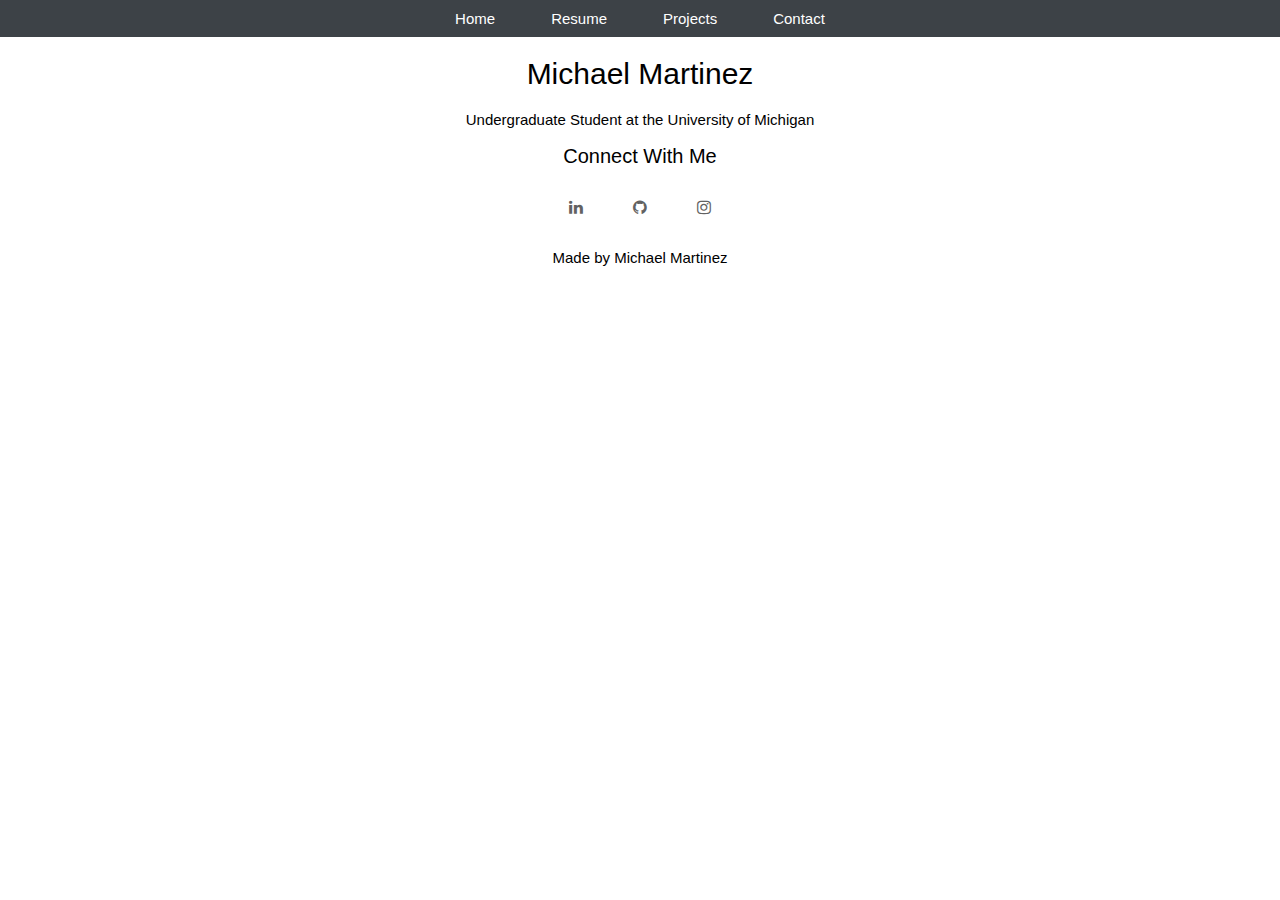
==== index.html @ c3ffb776 "modified layout" ====
<!doctype html>
<html lang="en-US">
<head>
  <meta charset="utf-8">
  <meta name="viewport" content="width=device-width, initial-scale=1">
  <meta name="keywords" content="Michael Martinez">
  <meta name="description" content="Michael Martinez's Personal Website">
  <link rel="shortcut icon" type="image/jpg" href="favicon.jpg">
  <link rel="stylesheet" type="text/css" href="main.css">
  <link rel="stylesheet" href="https://cdnjs.cloudflare.com/ajax/libs/font-awesome/4.7.0/css/font-awesome.min.css">
  <title>Michael Martinez</title>
</head>

<body>
  <div id="page">
    <section id="homepage">
      <!-- Navigation Bar -->
      <section id="navbar">
        <div class="container">
          <ul class="topnav" id="myTopnav">
            <li><a href="index.html">Home</a></li>
            <li><a href="resume.html">Resume</a></li>
            <li><a href="projects.html">Projects</a></li>
            <li><a href="Contact.html">Contact</a></li>
          </ul>
        </div>
      </section>
  
      <!-- Title -->
      <section id="title">
        <div class="container">
          <h1>Michael Martinez</h1>
        </div>
      </section>
  
      <!-- About -->
      <section id="about">
        <div class="container">
          <p>Undergraduate Student at the University of Michigan</p>
        </div>
      </section>
    </section>
  
    <!-- Footer -->
    <section id="footer">
      <div class="container">
        <h2>Connect With Me</h2>
        <a href="https://www.linkedin.com/in/micsmar/" class="fa fa-linkedin"></a>
        <a href="https://github.com/micsmar" class="fa fa-github"></a>
        <a href="https://www.instagram.com/michael.s.martinez/" class="fa fa-instagram"></a>
        <p class="copyright">Made by Michael Martinez</p>
      </div>
    </section>

  </div>

</body>
</html>
---- main.css ----
html, body {
    margin: 0;
    padding: 0;
    width: 100%;
    overflow-x: hidden;
    text-align: center;
    font-size: 100%;
}

body {
    background: #fff;
    font-family: -apple-system, BlinkMacSystemFont, "Segoe UI", "Helvitica Neue", Helvetica, sans-serif;
    font-weight: 400;
    text-rendering: optimizeLegibility;
}

h1, h2, p {
    font-weight: 400;
}

h1 {
    font-size: 30px;
}

h2 {
    font-size: 20px;
}

p {
    font-size: 15px;
}

img {
    max-width: 100%;
    height: auto;
}

/* Navigation Bar */

/* Remove margins and padding from the list, and add a black background color */
ul.topnav {
    list-style-type: none;
    margin: 0;
    padding: 0;
    overflow: hidden;
    background-color: #3d4247;
    display: flex;
    justify-content: center;
}

/* Float the list items side by side */
ul.topnav li {float: left;}

/* Style the links inside the list items */
ul.topnav li a {
    display: inline-block;
    color: #fff;
    text-align: center;
    padding: 10px 28px;
    text-decoration: none;
    transition: 0.5s;
    font-size: 15px;
    font-weight: 400;
}

/* Change background color of links on hover */
ul.topnav li a:hover {background-color: #4f555c;}

/* Hide the list item that contains the link that should open and close the topnav on small screens */
ul.topnav li.icon {display: none;}

/* About */

/* Footer */
footer {
    background: #272829;
}

footer h2 {
    color: #fff;
    padding-top: 30px;
    padding-bottom: 10px
}

footer .copyright {
    color: #fff;
    padding-top: 10px;
    padding-bottom: 30px;
}

/* Socials */
.fa {
    padding: 15px;
    font-size: 25px;
    color: #626262;
    width: 20px;
    height: 20px;
    text-align: center;
    text-decoration: none;
    margin: 0px 5px;
    border-radius: 50%;
}

.fa:hover {
    background-color: #8d8d8d;
    color: #fff;
}
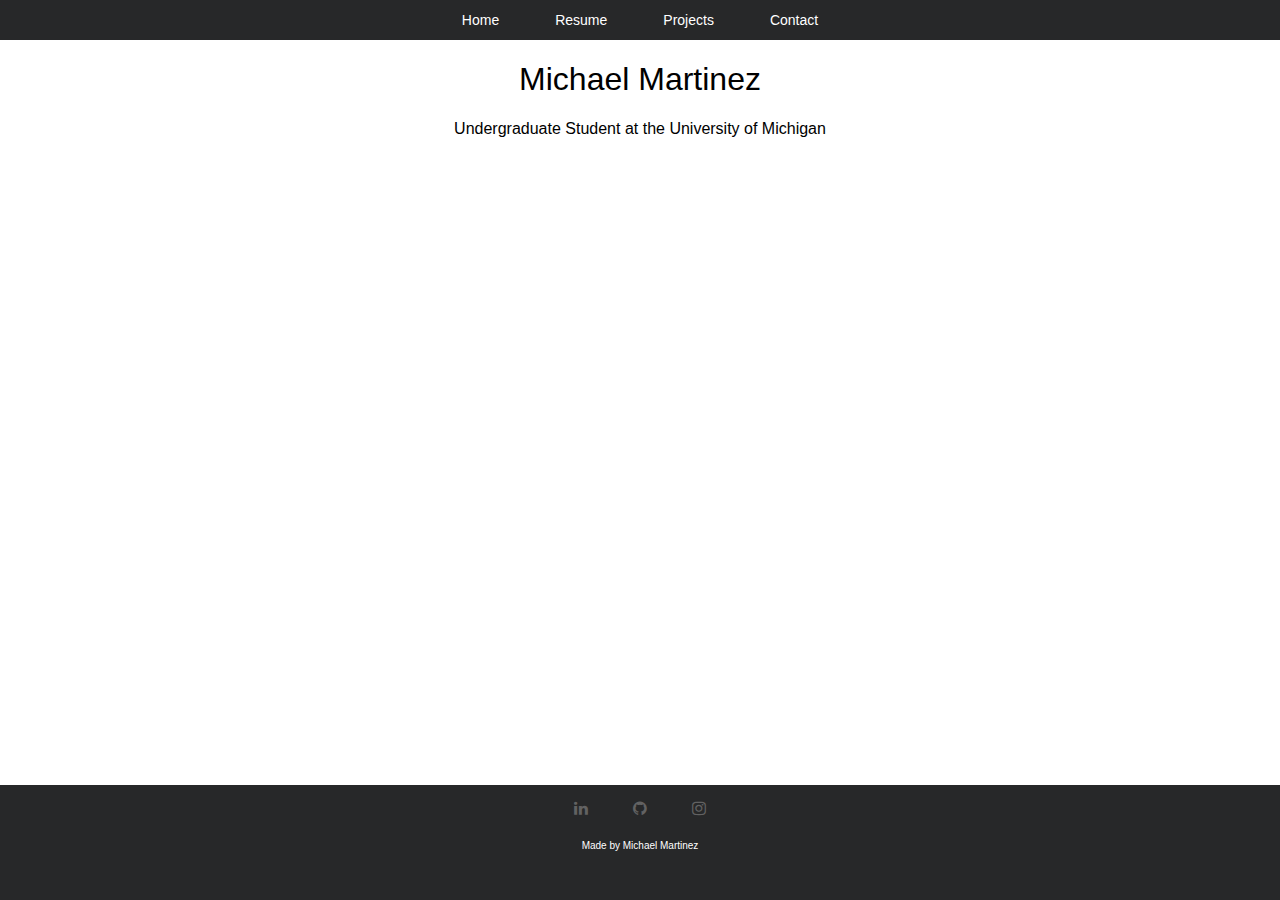
==== commit 247764af: "ready for revision" ====
--- a/index.html
+++ b/index.html
@@ -12,7 +12,7 @@
 </head>
 
 <body>
-  <div id="page">
+  <div id="pageone">
     <section id="homepage">
       <!-- Navigation Bar -->
       <section id="navbar">
@@ -21,20 +21,20 @@
             <li><a href="index.html">Home</a></li>
             <li><a href="resume.html">Resume</a></li>
             <li><a href="projects.html">Projects</a></li>
-            <li><a href="Contact.html">Contact</a></li>
+            <li><a href="contact.html">Contact</a></li>
           </ul>
         </div>
       </section>
   
       <!-- Title -->
-      <section id="title">
+      <section id="hometitle">
         <div class="container">
           <h1>Michael Martinez</h1>
         </div>
       </section>
   
       <!-- About -->
-      <section id="about">
+      <section id="homeabout">
         <div class="container">
           <p>Undergraduate Student at the University of Michigan</p>
         </div>
@@ -44,7 +44,6 @@
     <!-- Footer -->
     <section id="footer">
       <div class="container">
-        <h2>Connect With Me</h2>
         <a href="https://www.linkedin.com/in/micsmar/" class="fa fa-linkedin"></a>
         <a href="https://github.com/micsmar" class="fa fa-github"></a>
         <a href="https://www.instagram.com/michael.s.martinez/" class="fa fa-instagram"></a>
--- a/main.css
+++ b/main.css
@@ -5,10 +5,10 @@
     overflow-x: hidden;
     text-align: center;
     font-size: 100%;
+    min-height: 100%;
 }
 
 body {
-    background: #fff;
     font-family: -apple-system, BlinkMacSystemFont, "Segoe UI", "Helvitica Neue", Helvetica, sans-serif;
     font-weight: 400;
     text-rendering: optimizeLegibility;
@@ -16,18 +16,6 @@
 
 h1, h2, p {
     font-weight: 400;
-}
-
-h1 {
-    font-size: 30px;
-}
-
-h2 {
-    font-size: 20px;
-}
-
-p {
-    font-size: 15px;
 }
 
 img {
@@ -43,7 +31,7 @@
     margin: 0;
     padding: 0;
     overflow: hidden;
-    background-color: #3d4247;
+    background-color: #272829;
     display: flex;
     justify-content: center;
 }
@@ -56,10 +44,10 @@
     display: inline-block;
     color: #fff;
     text-align: center;
-    padding: 10px 28px;
+    padding: 12px 28px;
     text-decoration: none;
     transition: 0.5s;
-    font-size: 15px;
+    font-size: 14px;
     font-weight: 400;
 }
 
@@ -69,32 +57,74 @@
 /* Hide the list item that contains the link that should open and close the topnav on small screens */
 ul.topnav li.icon {display: none;}
 
+#page {
+    position: relative;
+    min-height: 100vh;
+    background-image: url("per1.jpg");
+    background-repeat: no-repeat;
+    background-attachment: fixed;
+    background-size: cover;
+    background-position: top center;
+}
+
+#homepage {
+    padding-bottom: 115px;
+}
+
+/* Title */
+#title {
+    padding-top: 300px;
+    padding-bottom: 0;
+}
+
+#title h1 {
+    color: #000;
+    font-size: 80px;
+    font-weight: 500;
+    margin: 0;
+}
+
 /* About */
+#about {
+    padding-bottom: 100px;
+}
+
+#about p {
+    color: #000;
+    font-size: 30px;
+    margin: 0;
+}
 
 /* Footer */
-footer {
+#footer {
     background: #272829;
+    justify-content: center;
+    position: absolute;
+    width: 100%;
+    bottom: 0;
+    height: 115px;
 }
 
-footer h2 {
+#footer h2 {
     color: #fff;
-    padding-top: 30px;
-    padding-bottom: 10px
+    padding-top: 0px;
+    padding-bottom: 0px;
+    font-size: 14px;
 }
 
-footer .copyright {
+#footer .copyright {
     color: #fff;
-    padding-top: 10px;
-    padding-bottom: 30px;
+    padding-top: 0px;
+    padding-bottom: 0px; 
+    font-size: 10px;
 }
 
 /* Socials */
 .fa {
     padding: 15px;
-    font-size: 25px;
     color: #626262;
-    width: 20px;
-    height: 20px;
+    width: 15px;
+    height: 15px;
     text-align: center;
     text-decoration: none;
     margin: 0px 5px;
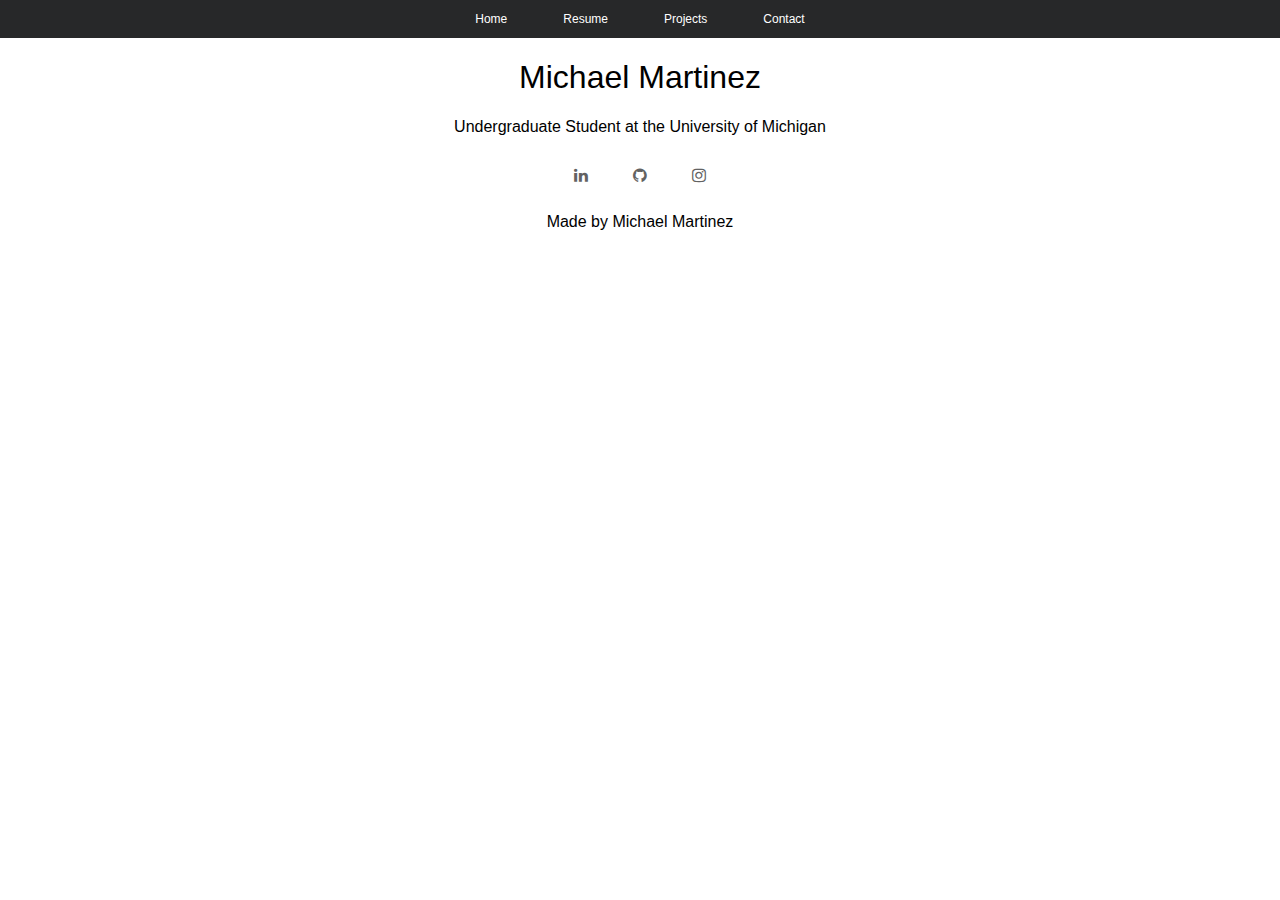
==== commit 90277355: "made minor changes to style" ====
--- a/index.html
+++ b/index.html
@@ -1,57 +1,64 @@
-<!doctype html>
+<!DOCTYPE html>
 <html lang="en-US">
-<head>
-  <meta charset="utf-8">
-  <meta name="viewport" content="width=device-width, initial-scale=1">
-  <meta name="keywords" content="Michael Martinez">
-  <meta name="description" content="Michael Martinez's Personal Website">
-  <link rel="shortcut icon" type="image/jpg" href="favicon.jpg">
-  <link rel="stylesheet" type="text/css" href="main.css">
-  <link rel="stylesheet" href="https://cdnjs.cloudflare.com/ajax/libs/font-awesome/4.7.0/css/font-awesome.min.css">
-  <title>Michael Martinez</title>
-</head>
+  <head>
+    <meta charset="utf-8" />
+    <meta name="viewport" content="width=device-width, initial-scale=1.0" />
+    <meta name="keywords" content="Michael Martinez" />
+    <meta name="description" content="Michael Martinez's Personal Website" />
+    <link rel="shortcut icon" type="image/jpg" href="favicon.jpg" />
+    <link rel="stylesheet" type="text/css" href="main.css" />
+    <link
+      rel="stylesheet"
+      href="https://cdnjs.cloudflare.com/ajax/libs/font-awesome/4.7.0/css/font-awesome.min.css"
+    />
+    <title>Michael Martinez</title>
+  </head>
 
-<body>
-  <div id="pageone">
-    <section id="homepage">
-      <!-- Navigation Bar -->
-      <section id="navbar">
+  <body>
+    <div id="page-home">
+      <section id="page-main">
+        <!-- Navigation Bar -->
+        <section id="navbar">
+          <div class="container">
+            <ul class="topnav" id="myTopnav">
+              <li><a href="index.html">Home</a></li>
+              <li><a href="resume.html">Resume</a></li>
+              <li><a href="projects.html">Projects</a></li>
+              <li><a href="contact.html">Contact</a></li>
+            </ul>
+          </div>
+        </section>
+
+        <!-- Title -->
+        <section id="home-title">
+          <div class="container">
+            <h1 class="home-header">Michael Martinez</h1>
+          </div>
+        </section>
+
+        <!-- About -->
+        <section id="home-about">
+          <div class="container">
+            <p>Undergraduate Student at the University of Michigan</p>
+          </div>
+        </section>
+      </section>
+
+      <!-- Footer -->
+      <section id="page-footer">
         <div class="container">
-          <ul class="topnav" id="myTopnav">
-            <li><a href="index.html">Home</a></li>
-            <li><a href="resume.html">Resume</a></li>
-            <li><a href="projects.html">Projects</a></li>
-            <li><a href="contact.html">Contact</a></li>
-          </ul>
+          <a
+            href="https://www.linkedin.com/in/micsmar/"
+            class="fa fa-linkedin"
+          ></a>
+          <a href="https://github.com/micsmar" class="fa fa-github"></a>
+          <a
+            href="https://www.instagram.com/michael.s.martinez/"
+            class="fa fa-instagram"
+          ></a>
+          <p class="copyright">Made by Michael Martinez</p>
         </div>
       </section>
-  
-      <!-- Title -->
-      <section id="hometitle">
-        <div class="container">
-          <h1>Michael Martinez</h1>
-        </div>
-      </section>
-  
-      <!-- About -->
-      <section id="homeabout">
-        <div class="container">
-          <p>Undergraduate Student at the University of Michigan</p>
-        </div>
-      </section>
-    </section>
-  
-    <!-- Footer -->
-    <section id="footer">
-      <div class="container">
-        <a href="https://www.linkedin.com/in/micsmar/" class="fa fa-linkedin"></a>
-        <a href="https://github.com/micsmar" class="fa fa-github"></a>
-        <a href="https://www.instagram.com/michael.s.martinez/" class="fa fa-instagram"></a>
-        <p class="copyright">Made by Michael Martinez</p>
-      </div>
-    </section>
-
-  </div>
-
-</body>
+    </div>
+  </body>
 </html>
--- a/main.css
+++ b/main.css
@@ -47,7 +47,7 @@
     padding: 12px 28px;
     text-decoration: none;
     transition: 0.5s;
-    font-size: 14px;
+    font-size: 12px;
     font-weight: 400;
 }
 
@@ -57,10 +57,10 @@
 /* Hide the list item that contains the link that should open and close the topnav on small screens */
 ul.topnav li.icon {display: none;}
 
-#page {
+#pageone {
     position: relative;
     min-height: 100vh;
-    background-image: url("per1.jpg");
+    background-image: url("images/per1.jpg");
     background-repeat: no-repeat;
     background-attachment: fixed;
     background-size: cover;
@@ -72,12 +72,12 @@
 }
 
 /* Title */
-#title {
-    padding-top: 300px;
+#hometitle {
+    padding-top: 350px;
     padding-bottom: 0;
 }
 
-#title h1 {
+#hometitle h1 {
     color: #000;
     font-size: 80px;
     font-weight: 500;
@@ -85,11 +85,11 @@
 }
 
 /* About */
-#about {
-    padding-bottom: 100px;
+#homeabout {
+    padding-bottom: 50px;
 }
 
-#about p {
+#homeabout p {
     color: #000;
     font-size: 30px;
     margin: 0;
@@ -102,7 +102,8 @@
     position: absolute;
     width: 100%;
     bottom: 0;
-    height: 115px;
+    height: 75px;
+    padding-top: 10px;
 }
 
 #footer h2 {
@@ -116,7 +117,7 @@
     color: #fff;
     padding-top: 0px;
     padding-bottom: 0px; 
-    font-size: 10px;
+    font-size: 8px;
 }
 
 /* Socials */
@@ -132,6 +133,6 @@
 }
 
 .fa:hover {
-    background-color: #8d8d8d;
+    background-color: #5a5a5a;
     color: #fff;
 }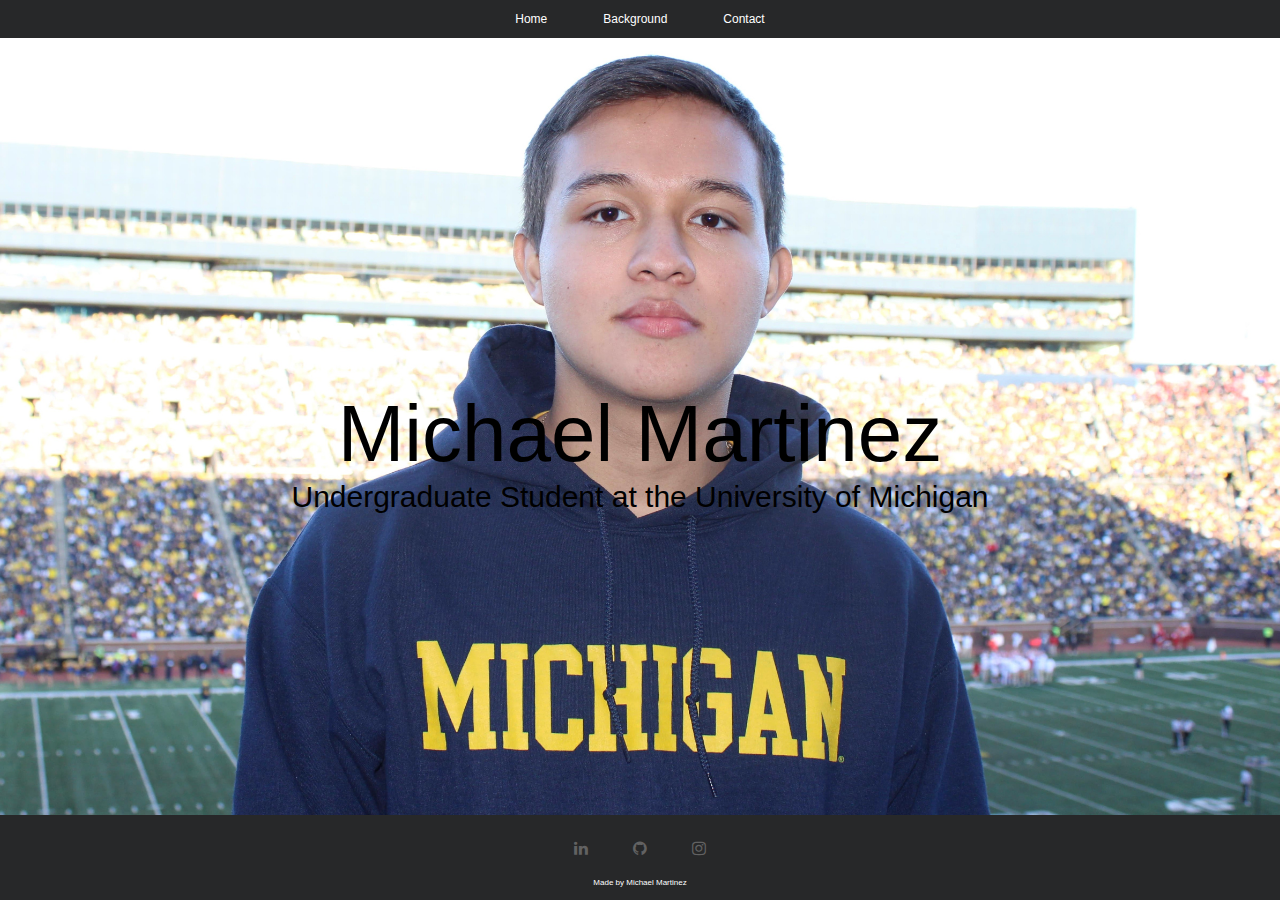
==== commit 280383a3: "modified navbar" ====
--- a/index.html
+++ b/index.html
@@ -22,8 +22,8 @@
           <div class="container">
             <ul class="topnav" id="myTopnav">
               <li><a href="index.html">Home</a></li>
-              <li><a href="resume.html">Resume</a></li>
-              <li><a href="projects.html">Projects</a></li>
+              <li><a href="background.html">Background</a></li>
+              <!-- <li><a href="projects.html">Projects</a></li> -->
               <li><a href="contact.html">Contact</a></li>
             </ul>
           </div>
--- a/main.css
+++ b/main.css
@@ -1,138 +1,197 @@
-html, body {
-    margin: 0;
-    padding: 0;
-    width: 100%;
-    overflow-x: hidden;
-    text-align: center;
-    font-size: 100%;
-    min-height: 100%;
+html,
+body {
+  margin: 0;
+  padding: 0;
+  width: 100%;
+  overflow-x: hidden;
+  text-align: center;
+  font-size: 100%;
+  min-height: 100%;
 }
 
 body {
-    font-family: -apple-system, BlinkMacSystemFont, "Segoe UI", "Helvitica Neue", Helvetica, sans-serif;
-    font-weight: 400;
-    text-rendering: optimizeLegibility;
+  font-family: -apple-system, BlinkMacSystemFont, "Segoe UI", "Helvitica Neue",
+    Helvetica, sans-serif;
+  font-weight: 400;
+  text-rendering: optimizeLegibility;
 }
 
-h1, h2, p {
-    font-weight: 400;
+h1,
+h2,
+p {
+  font-weight: 400;
 }
 
-img {
-    max-width: 100%;
-    height: auto;
-}
+/* Image */
+/* img { max-width: 100%; height: auto; } */
 
 /* Navigation Bar */
 
 /* Remove margins and padding from the list, and add a black background color */
 ul.topnav {
-    list-style-type: none;
-    margin: 0;
-    padding: 0;
-    overflow: hidden;
-    background-color: #272829;
-    display: flex;
-    justify-content: center;
+  list-style-type: none;
+  margin: 0;
+  padding: 0;
+  overflow: hidden;
+  background-color: #272829;
+  display: flex;
+  justify-content: center;
 }
 
 /* Float the list items side by side */
-ul.topnav li {float: left;}
+ul.topnav li {
+  float: left;
+}
 
 /* Style the links inside the list items */
 ul.topnav li a {
-    display: inline-block;
-    color: #fff;
-    text-align: center;
-    padding: 12px 28px;
-    text-decoration: none;
-    transition: 0.5s;
-    font-size: 12px;
-    font-weight: 400;
+  display: inline-block;
+  color: #fff;
+  text-align: center;
+  padding: 12px 28px;
+  text-decoration: none;
+  transition: 0.5s;
+  font-size: 12px;
+  font-weight: 400;
 }
 
 /* Change background color of links on hover */
-ul.topnav li a:hover {background-color: #4f555c;}
+ul.topnav li a:hover {
+  background-color: #4f555c;
+}
 
 /* Hide the list item that contains the link that should open and close the topnav on small screens */
-ul.topnav li.icon {display: none;}
-
-#pageone {
-    position: relative;
-    min-height: 100vh;
-    background-image: url("images/per1.jpg");
-    background-repeat: no-repeat;
-    background-attachment: fixed;
-    background-size: cover;
-    background-position: top center;
+ul.topnav li.icon {
+  display: none;
 }
 
-#homepage {
-    padding-bottom: 115px;
+/* Pages */
+
+#page-home {
+  position: relative;
+  min-height: 100vh;
+  background-image: url("images/per1.jpg");
+  background-repeat: no-repeat;
+  background-attachment: fixed;
+  background-size: cover;
+  background-position: top center;
 }
 
-/* Title */
-#hometitle {
-    padding-top: 350px;
-    padding-bottom: 0;
+#page {
+  position: relative;
+  min-height: 100vh;
+  background-color: #c9c9c9;
 }
 
-#hometitle h1 {
-    color: #000;
-    font-size: 80px;
-    font-weight: 500;
-    margin: 0;
+/* Page Body */
+
+#page-main {
+  padding-bottom: 115px;
 }
 
-/* About */
-#homeabout {
-    padding-bottom: 50px;
+/* Homepage Title */
+
+#home-title {
+  margin-top: 350px;
+  padding-bottom: 0;
 }
 
-#homeabout p {
-    color: #000;
-    font-size: 30px;
-    margin: 0;
+.home-header {
+  color: #000;
+  font-size: 80px;
+  font-weight: 500;
+  margin: 0;
+}
+
+/* Page Title */
+
+.page-header {
+  color: #000;
+  font-size: 35px;
+  font-weight: 600;
+}
+
+/* Homepage About */
+
+#home-about {
+  margin-bottom: 50px;
+}
+
+#home-about p {
+  color: #000;
+  font-size: 30px;
+  margin: 0;
+}
+
+/* Content */
+
+.pro-headshot {
+    width: 300px;
+    max-width: 90%;
+    height: auto;
+    object-fit: cover;
+    border-radius: 50%;
+}
+
+.h-heading {
+  font-weight: 500;
+  font-size: 25px;
+}
+
+.h-section {
+  font-weight: 500;
+  font-size: 18px;
+}
+
+.p-subsection {
+  font-weight: 400;
+  font-size: 15px;
+  font-style: italic;
+}
+
+.p-description {
+  font-weight: 400;
+  font-size: 15px;
+}
+
+.b-description {
+  font-weight: 400;
+  font-size: 15px;
 }
 
 /* Footer */
-#footer {
-    background: #272829;
-    justify-content: center;
-    position: absolute;
-    width: 100%;
-    bottom: 0;
-    height: 75px;
-    padding-top: 10px;
+
+#page-footer {
+  background: #272829;
+  justify-content: center;
+  position: absolute;
+  width: 100%;
+  bottom: 0;
+  height: 75px;
+  padding-top: 10px;
 }
 
-#footer h2 {
-    color: #fff;
-    padding-top: 0px;
-    padding-bottom: 0px;
-    font-size: 14px;
-}
-
-#footer .copyright {
-    color: #fff;
-    padding-top: 0px;
-    padding-bottom: 0px; 
-    font-size: 8px;
+#page-footer .copyright {
+  color: #fff;
+  padding-top: 0px;
+  padding-bottom: 0px;
+  font-size: 8px;
 }
 
 /* Socials */
+
 .fa {
-    padding: 15px;
-    color: #626262;
-    width: 15px;
-    height: 15px;
-    text-align: center;
-    text-decoration: none;
-    margin: 0px 5px;
-    border-radius: 50%;
+  padding: 15px;
+  color: #626262;
+  width: 15px;
+  height: 15px;
+  text-align: center;
+  text-decoration: none;
+  margin: 0px 5px;
+  border-radius: 50%;
 }
 
 .fa:hover {
-    background-color: #5a5a5a;
-    color: #fff;
-}+  background-color: #5a5a5a;
+  color: #fff;
+}
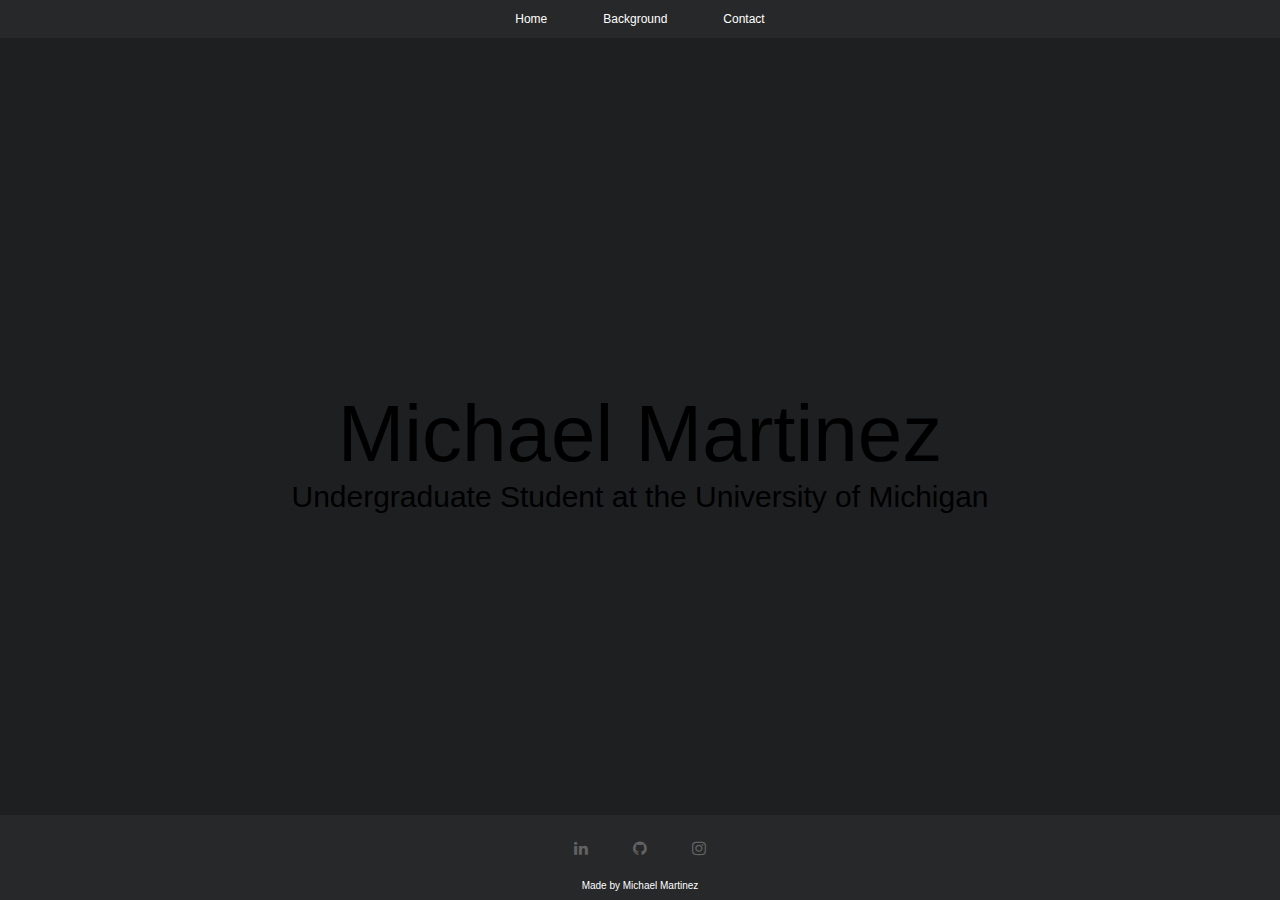
==== commit 80c48bf2: "restarting website" ====
--- a/index.html
+++ b/index.html
@@ -1,16 +1,13 @@
 <!DOCTYPE html>
 <html lang="en-US">
   <head>
-    <meta charset="utf-8" />
-    <meta name="viewport" content="width=device-width, initial-scale=1.0" />
-    <meta name="keywords" content="Michael Martinez" />
-    <meta name="description" content="Michael Martinez's Personal Website" />
-    <link rel="shortcut icon" type="image/jpg" href="favicon.jpg" />
-    <link rel="stylesheet" type="text/css" href="main.css" />
-    <link
-      rel="stylesheet"
-      href="https://cdnjs.cloudflare.com/ajax/libs/font-awesome/4.7.0/css/font-awesome.min.css"
-    />
+    <meta charset="utf-8">
+    <meta name="viewport" content="width=device-width, initial-scale=1.0, viewport-fit=cover">
+    <meta name="keywords" content="Michael Martinez">
+    <meta name="description" content="Michael Martinez's Personal Website">
+    <link rel="shortcut icon" type="image/jpg" href="favicon.jpg">
+    <link rel="stylesheet" type="text/css" href="main.css">
+    <link rel="stylesheet" href="https://cdnjs.cloudflare.com/ajax/libs/font-awesome/4.7.0/css/font-awesome.min.css">
     <title>Michael Martinez</title>
   </head>
 
--- a/main.css
+++ b/main.css
@@ -14,6 +14,7 @@
     Helvetica, sans-serif;
   font-weight: 400;
   text-rendering: optimizeLegibility;
+  background-color: #1d1f21;
 }
 
 h1,
@@ -70,7 +71,7 @@
 #page-home {
   position: relative;
   min-height: 100vh;
-  background-image: url("images/per1.jpg");
+  /* background-image: url("images/per1.jpg"); */
   background-repeat: no-repeat;
   background-attachment: fixed;
   background-size: cover;
@@ -80,7 +81,6 @@
 #page {
   position: relative;
   min-height: 100vh;
-  background-color: #c9c9c9;
 }
 
 /* Page Body */
@@ -106,7 +106,7 @@
 /* Page Title */
 
 .page-header {
-  color: #000;
+  color: #fff;
   font-size: 35px;
   font-weight: 600;
 }
@@ -125,38 +125,67 @@
 
 /* Content */
 
+#content {
+  margin-left: 15%;
+  margin-right: 15%;
+}
+
 .pro-headshot {
-    width: 300px;
-    max-width: 90%;
-    height: auto;
-    object-fit: cover;
-    border-radius: 50%;
+  width: 300px;
+  max-width: 90%;
+  height: 300px;
+  object-fit: cover;
+  border-radius: 50%;
+}
+
+.link-icons {
+  width: 200px;
+  max-width: 90%;
+  height: 200px;;
+  object-fit: cover;
+  border-radius: 50%;
 }
 
 .h-heading {
   font-weight: 500;
   font-size: 25px;
+  color: #fff;
 }
 
 .h-section {
   font-weight: 500;
   font-size: 18px;
+  text-align: justify;
+  color: #fff;
 }
 
 .p-subsection {
   font-weight: 400;
   font-size: 15px;
   font-style: italic;
+  text-align: justify;
+  color: #fff;
 }
 
 .p-description {
   font-weight: 400;
   font-size: 15px;
+  text-align: justify;
+  color: #fff;
+}
+
+.a-link {
+  font-weight: 500;
+  font-size: 15px;
+  color: #1a6dc5;
+  text-decoration: none;
 }
 
 .b-description {
   font-weight: 400;
   font-size: 15px;
+  text-align: justify;
+  color: #fff;
 }
 
 /* Footer */
@@ -175,7 +204,7 @@
   color: #fff;
   padding-top: 0px;
   padding-bottom: 0px;
-  font-size: 8px;
+  font-size: 10px;
 }
 
 /* Socials */
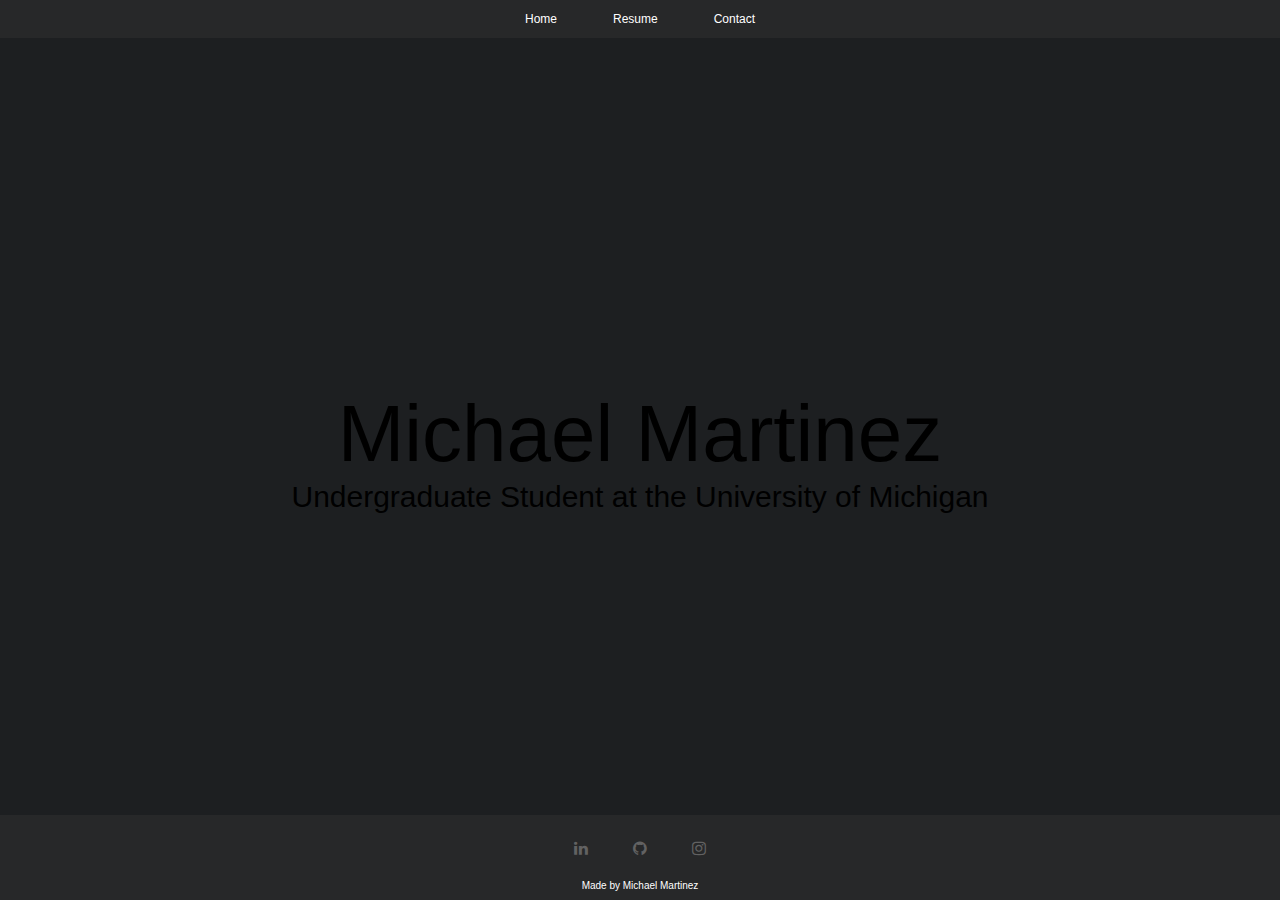
==== commit 370c9e8e: "change background page to be resume page" ====
--- a/index.html
+++ b/index.html
@@ -19,7 +19,7 @@
           <div class="container">
             <ul class="topnav" id="myTopnav">
               <li><a href="index.html">Home</a></li>
-              <li><a href="background.html">Background</a></li>
+              <li><a href="resume.html">Resume</a></li>
               <!-- <li><a href="projects.html">Projects</a></li> -->
               <li><a href="contact.html">Contact</a></li>
             </ul>
--- a/main.css
+++ b/main.css
@@ -28,7 +28,7 @@
 
 /* Navigation Bar */
 
-/* Remove margins and padding from the list, and add a black background color */
+/* kRemove margins and padding from the list, and add a black background color */
 ul.topnav {
   list-style-type: none;
   margin: 0;
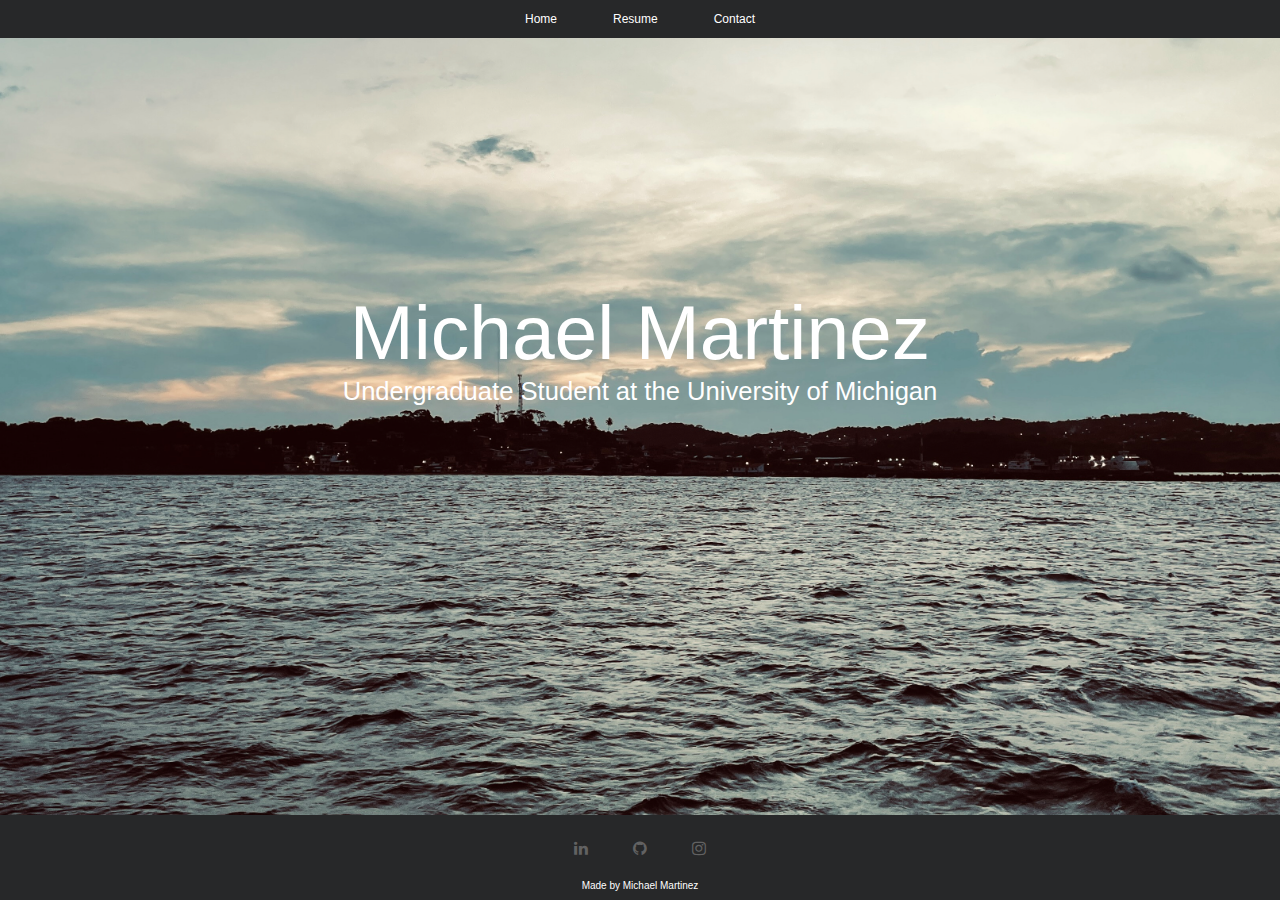
==== commit f025f7c4: "updated head and added js reference" ====
--- a/index.html
+++ b/index.html
@@ -1,14 +1,21 @@
 <!DOCTYPE html>
-<html lang="en-US">
+<html lang="en">
   <head>
     <meta charset="utf-8">
-    <meta name="viewport" content="width=device-width, initial-scale=1.0, viewport-fit=cover">
+    <title>Michael Martinez</title>
+    <meta name="viewport" content="width=device-width, initial-scale=1.0, shrink-to-fit=no">
+    <meta name="description" content="Michael Martinez. Business Analyst at Zenix Technology. University of Michigan '24. Economics.">
     <meta name="keywords" content="Michael Martinez">
-    <meta name="description" content="Michael Martinez's Personal Website">
+    <meta itemprop="name" content="Michael Martinez">
+    <meta itemprop="description" content="Michael Martinez. Business Analyst at Zenix Technology. University of Michigan '24. Economics.">
+    <meta property="og:title" content="Michael Martinez">
+    <meta property="og:description" content="Michael Martinez. Business Analyst at Zenix Technology. University of Michigan '24. Economics.">
+    <meta property="og:site_name" content="Michael Martinez">
+    <meta property="og:locale" content="en_US">
+    <meta property="og:type" content="website">
     <link rel="shortcut icon" type="image/jpg" href="favicon.jpg">
     <link rel="stylesheet" type="text/css" href="main.css">
     <link rel="stylesheet" href="https://cdnjs.cloudflare.com/ajax/libs/font-awesome/4.7.0/css/font-awesome.min.css">
-    <title>Michael Martinez</title>
   </head>
 
   <body>
@@ -57,5 +64,7 @@
         </div>
       </section>
     </div>
+
+    <script src="main.js"></script>
   </body>
 </html>
--- a/main.css
+++ b/main.css
@@ -28,7 +28,7 @@
 
 /* Navigation Bar */
 
-/* kRemove margins and padding from the list, and add a black background color */
+/* Remove margins and padding from the list, and add a black background color */
 ul.topnav {
   list-style-type: none;
   margin: 0;
@@ -37,6 +37,9 @@
   background-color: #272829;
   display: flex;
   justify-content: center;
+  /* position: fixed;
+  top: 0;
+  width: 100%; */
 }
 
 /* Float the list items side by side */
@@ -71,7 +74,7 @@
 #page-home {
   position: relative;
   min-height: 100vh;
-  /* background-image: url("images/per1.jpg"); */
+  background-image: url("images/33.jpg");
   background-repeat: no-repeat;
   background-attachment: fixed;
   background-size: cover;
@@ -92,14 +95,22 @@
 /* Homepage Title */
 
 #home-title {
-  margin-top: 350px;
+  margin-top: 250px;
   padding-bottom: 0;
 }
 
 .home-header {
-  color: #000;
-  font-size: 80px;
-  font-weight: 500;
+  color: #fff;
+  font-size: 6vw;
+  font-weight: 500;
+  margin: 0;
+}
+
+/* Homepage About */
+
+#home-about p {
+  color: #fff;
+  font-size: 2vw;
   margin: 0;
 }
 
@@ -109,18 +120,6 @@
   color: #fff;
   font-size: 35px;
   font-weight: 600;
-}
-
-/* Homepage About */
-
-#home-about {
-  margin-bottom: 50px;
-}
-
-#home-about p {
-  color: #000;
-  font-size: 30px;
-  margin: 0;
 }
 
 /* Content */
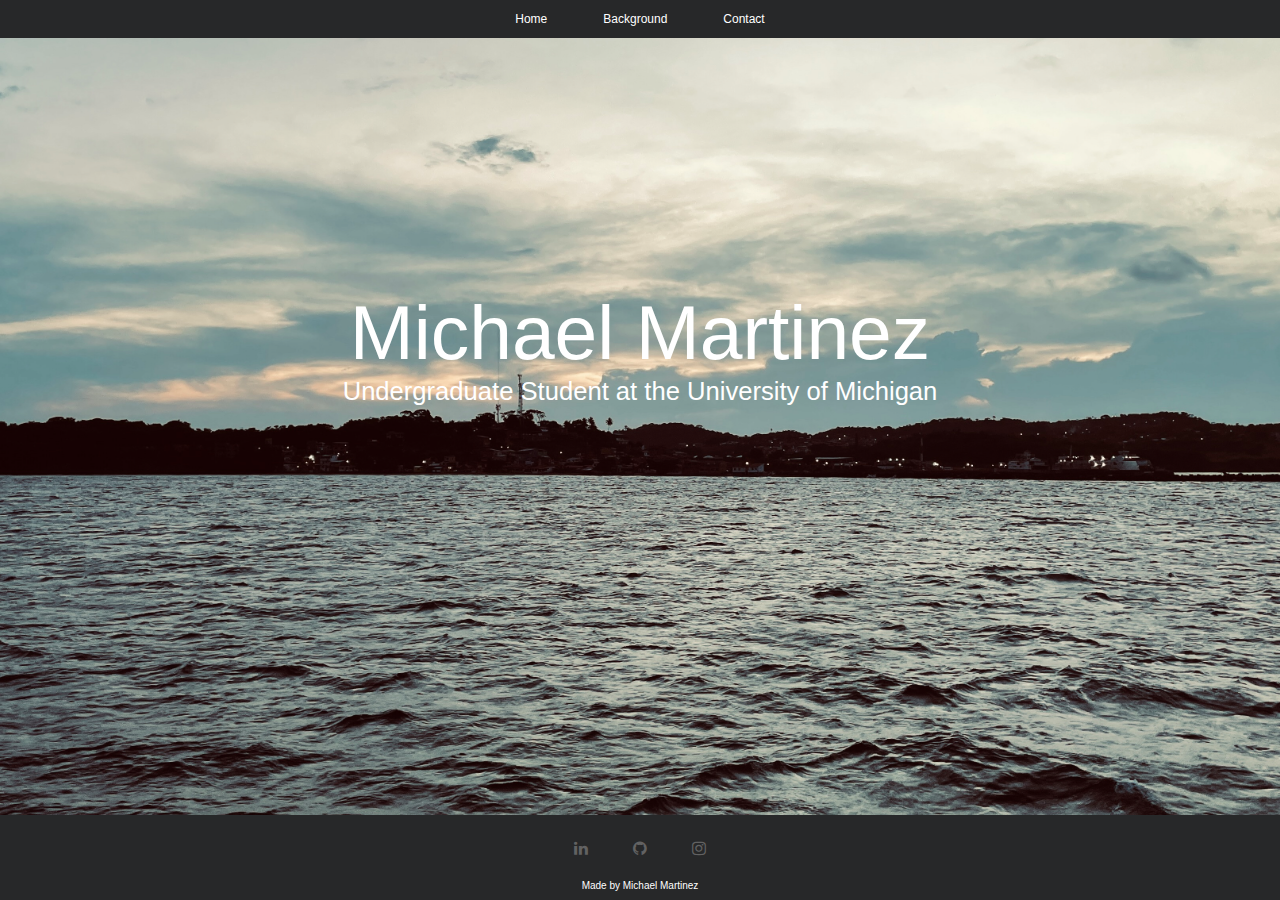
==== commit e07f6522: "updated background link" ====
--- a/index.html
+++ b/index.html
@@ -26,7 +26,7 @@
           <div class="container">
             <ul class="topnav" id="myTopnav">
               <li><a href="index.html">Home</a></li>
-              <li><a href="resume.html">Resume</a></li>
+              <li><a href="background.html">Background</a></li>
               <!-- <li><a href="projects.html">Projects</a></li> -->
               <li><a href="contact.html">Contact</a></li>
             </ul>
